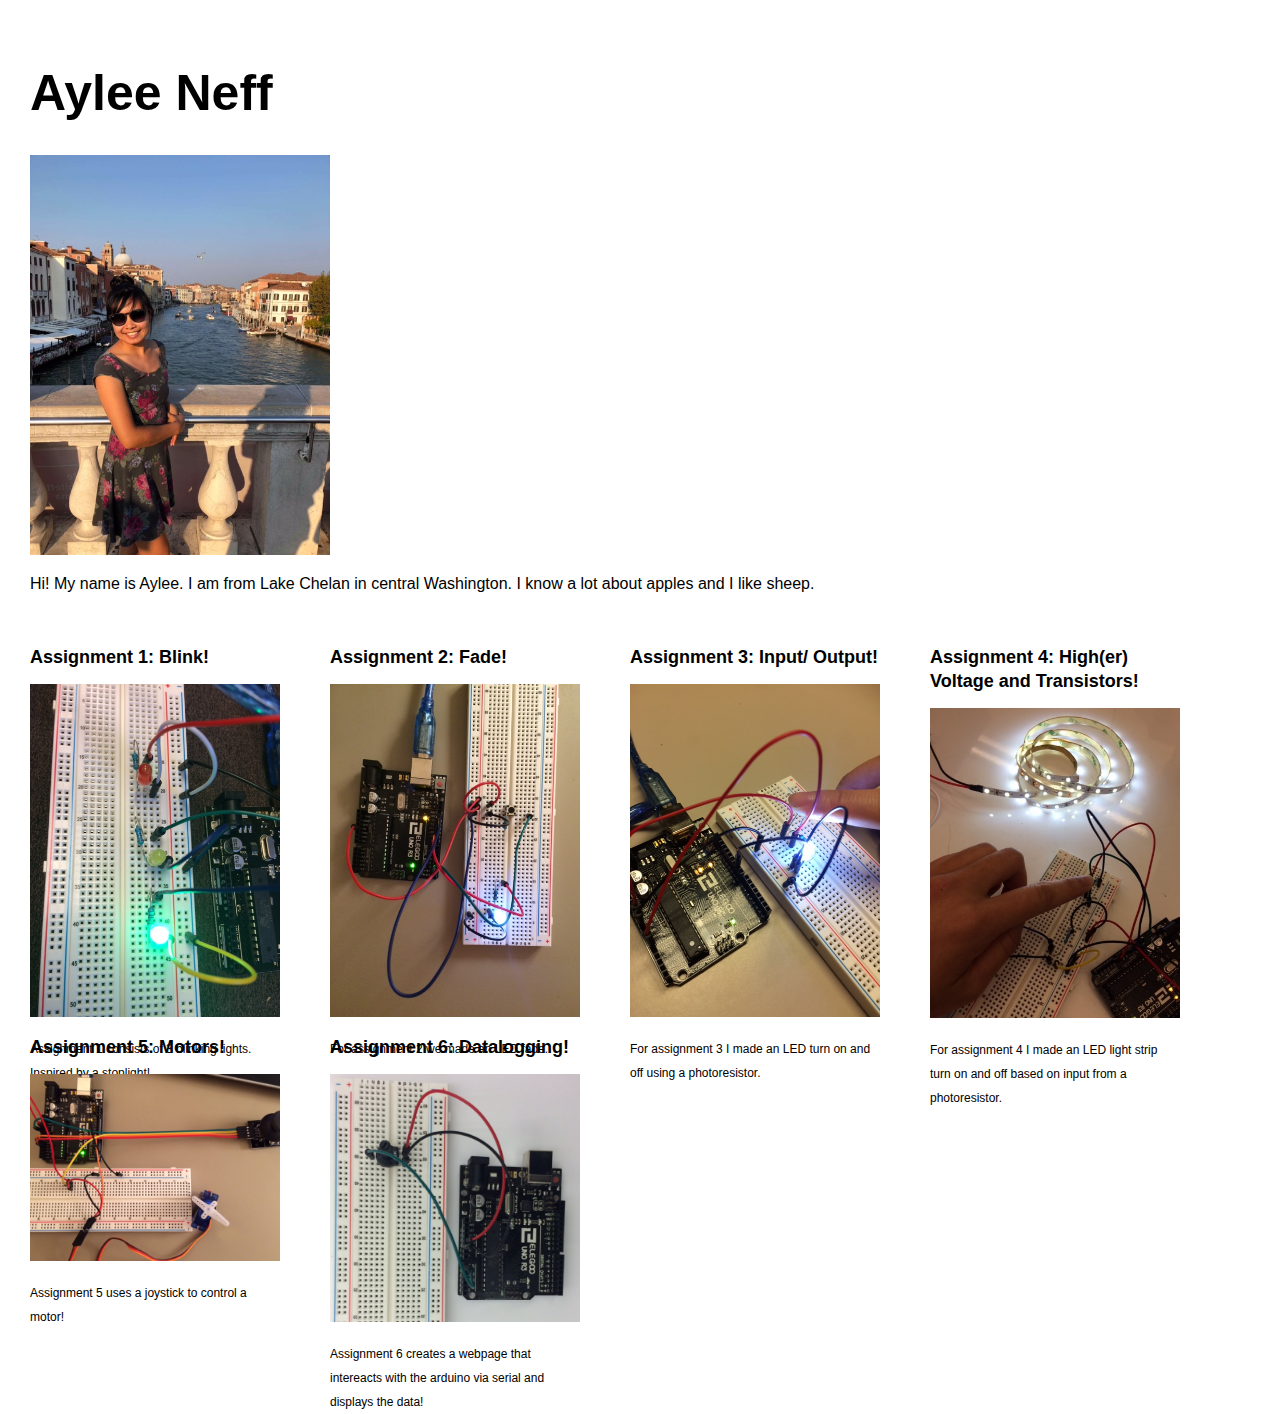
==== index.html @ cdf84911 "Update index.html" ====
<!DOCTYPE html> 
<html> 
    <head> 
        <meta charset="utf-8"> 
        <meta name="viewport" content="width=device-width, maximum-scale=1.0" />

        <title>Example Student's HCDE 439 Physical Computing Page!</title> 

        <link href="style.css" media="screen" rel="stylesheet" type="text/css" />

    </head> 
    <body> 

        <div class="header">
            <h1>Aylee Neff</h1>
            <p>
            <img src="IMG_3827.JPG" height=400></a>
            </p>
            <p>
            Hi! My name is Aylee.  I am from Lake Chelan in central Washington.  I know a lot about apples and I like sheep. 
            </p>
        </div>
        <div class="assignments">

            <div class="assignment">
              <a href="assignment1.html"><h2>Assignment 1: Blink!</h2>
                  <img src="greenLight.JPG" width=250></a>
                <p>
		Assignment 1 consists of 3 blinking lights.  Inspired by a stoplight!
                </p>
            </div>

            <div class="assignment">
              <a href="assignment2.html"><h2>Assignment 2: Fade!</h2>
                  <img src="a2Circuit.JPG" width=250></a>
                <p>
		For assignment 2 we made an LED fade.
                </p>
            </div>
		
            <div class="assignment">
              <a href="assignment3.html"><h2>Assignment 3: Input/ Output!</h2>
                  <img src="a3Pic.JPG" width=250></a>
                <p>
		For assignment 3 I made an LED turn on and off using a photoresistor.
                </p>
            </div>
 	   
		<div class="assignment">
                <a href="assignment4.html"><h2>Assignment 4: High(er) Voltage and Transistors!</h2>
                <img src="A4Pic.JPG" width=250></a>
                <p>
		For assignment 4 I made an LED light strip turn on and off based on input from a photoresistor.
                </p>
            </div>	
		
	 <div class="assignment">
         <a href="assignment5.html"><h2>Assignment 5: Motors!</h2>
         <img src="a5Pic.jpg" width=250></a>
         <p>
	 Assignment 5 uses a joystick to control a motor!
         </p>
         </div>
	
	 <div class="assignment">
         <a href="assignment6.html"><h2>Assignment 6: Datalogging!</h2>
         <img src="a6Circuit.jpg" width=250></a>
         <p>
	 Assignment 6 creates a webpage that intereacts with the arduino via serial and displays the data!
         </p>
         </div>
		
	</div>
    </body>
</html>
---- style.css ----
html, body {
  padding: 0 0 15 0;
  margin: 0;
  font-family: 'helvetica', 'arial', 'sans';
}

h1,h2,h3,h4 {
  font-family: 'helvetica', 'arial', 'sans';
  }


a {
  color: #000;
}

.header {
  background: #fff;
  color: #000;
  height: 550px;
  padding: 30px 30px 30px;
}

.header h1 {
  font-size: 50px;
  }

.assignment {
  font-size: 12px;
  line-height: 24px;
  font-family: 'helvetica', 'arial', 'sans';
  padding: 20px 20px 20px 30px;
  width: 250px;
  height: 350px;
  float: left;
}

.assignment a {
    color: #000;
    text-decoration: none;
}

.assignment a:hover {
  background: #F06;
  color: #F06;
  text-decoration: none;
}


.footer {
    width: 1100px;
    float: left;
    padding: 300px 0px 30px 30px;
}

.widebody {
    width: 800px;
    padding: 0px 30px 30px 30px;
}

.widebody a {
}

.widebody a:hover {
  background: #F06;
  color: #FFF;
  text-decoration: none;
}
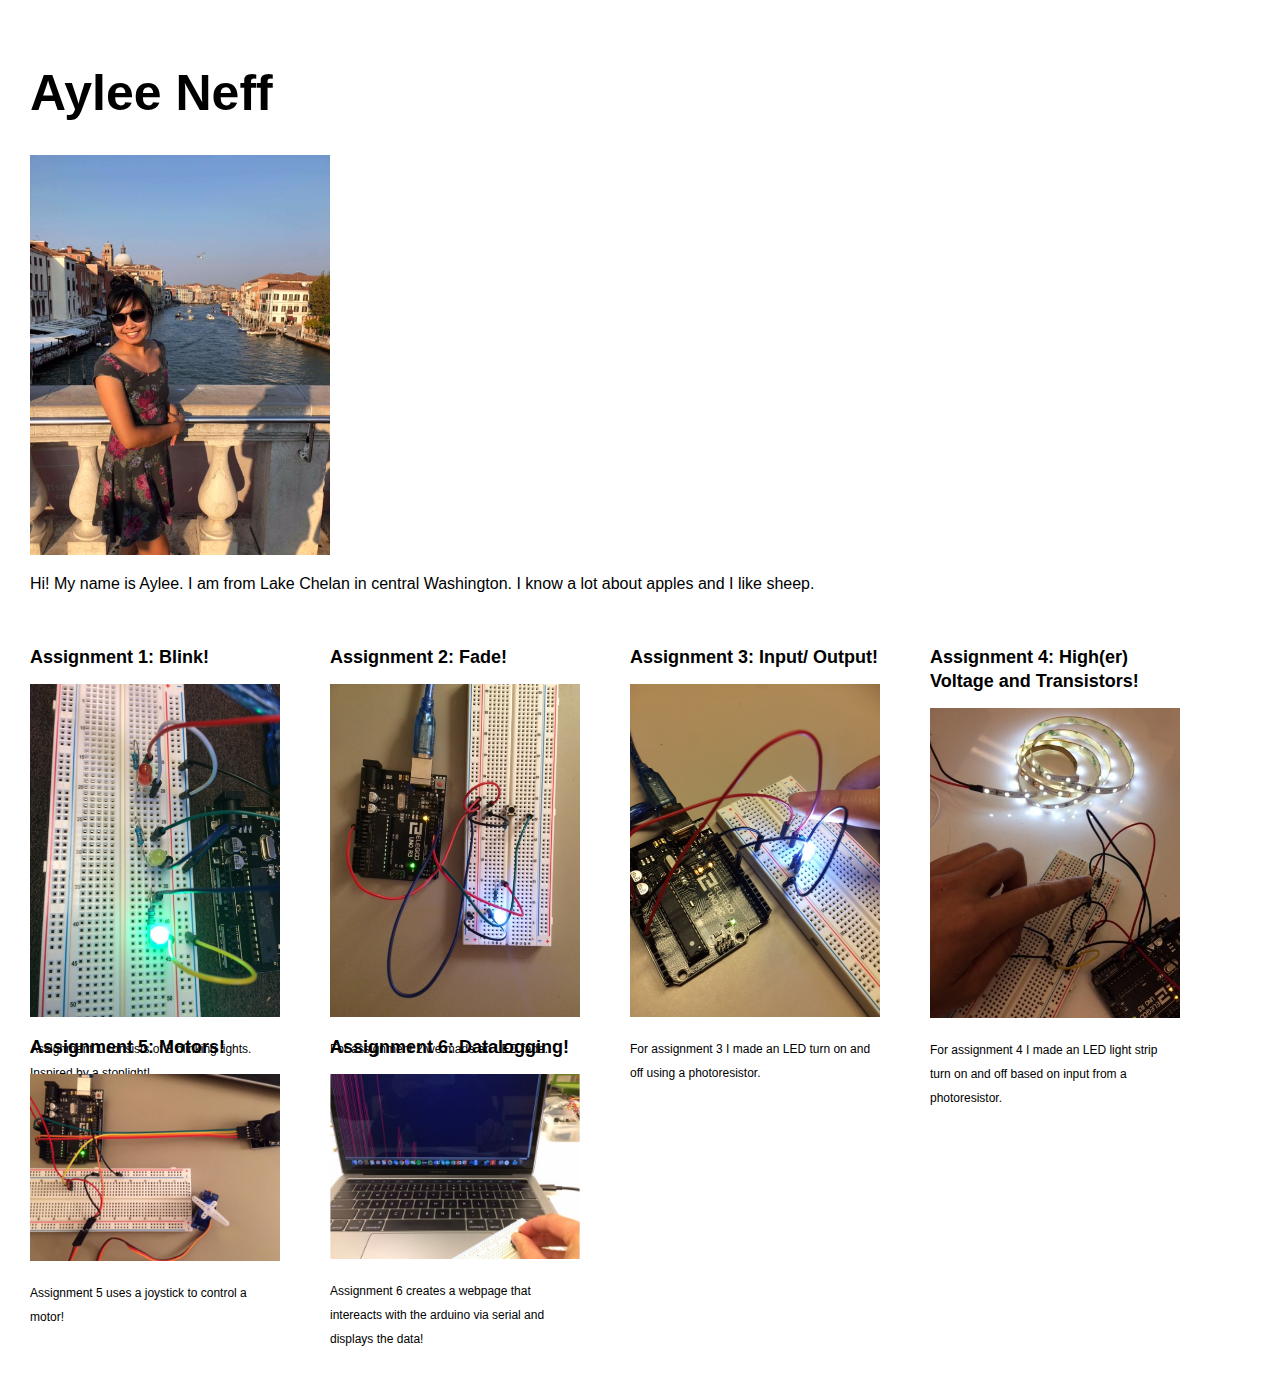
==== commit 15f21c2e: "Update index.html" ====
--- a/index.html
+++ b/index.html
@@ -64,7 +64,7 @@
 	
 	 <div class="assignment">
          <a href="assignment6.html"><h2>Assignment 6: Datalogging!</h2>
-         <img src="a6Circuit.jpg" width=250></a>
+         <img src="a6Pic2.JPG" width=250></a>
          <p>
 	 Assignment 6 creates a webpage that intereacts with the arduino via serial and displays the data!
          </p>
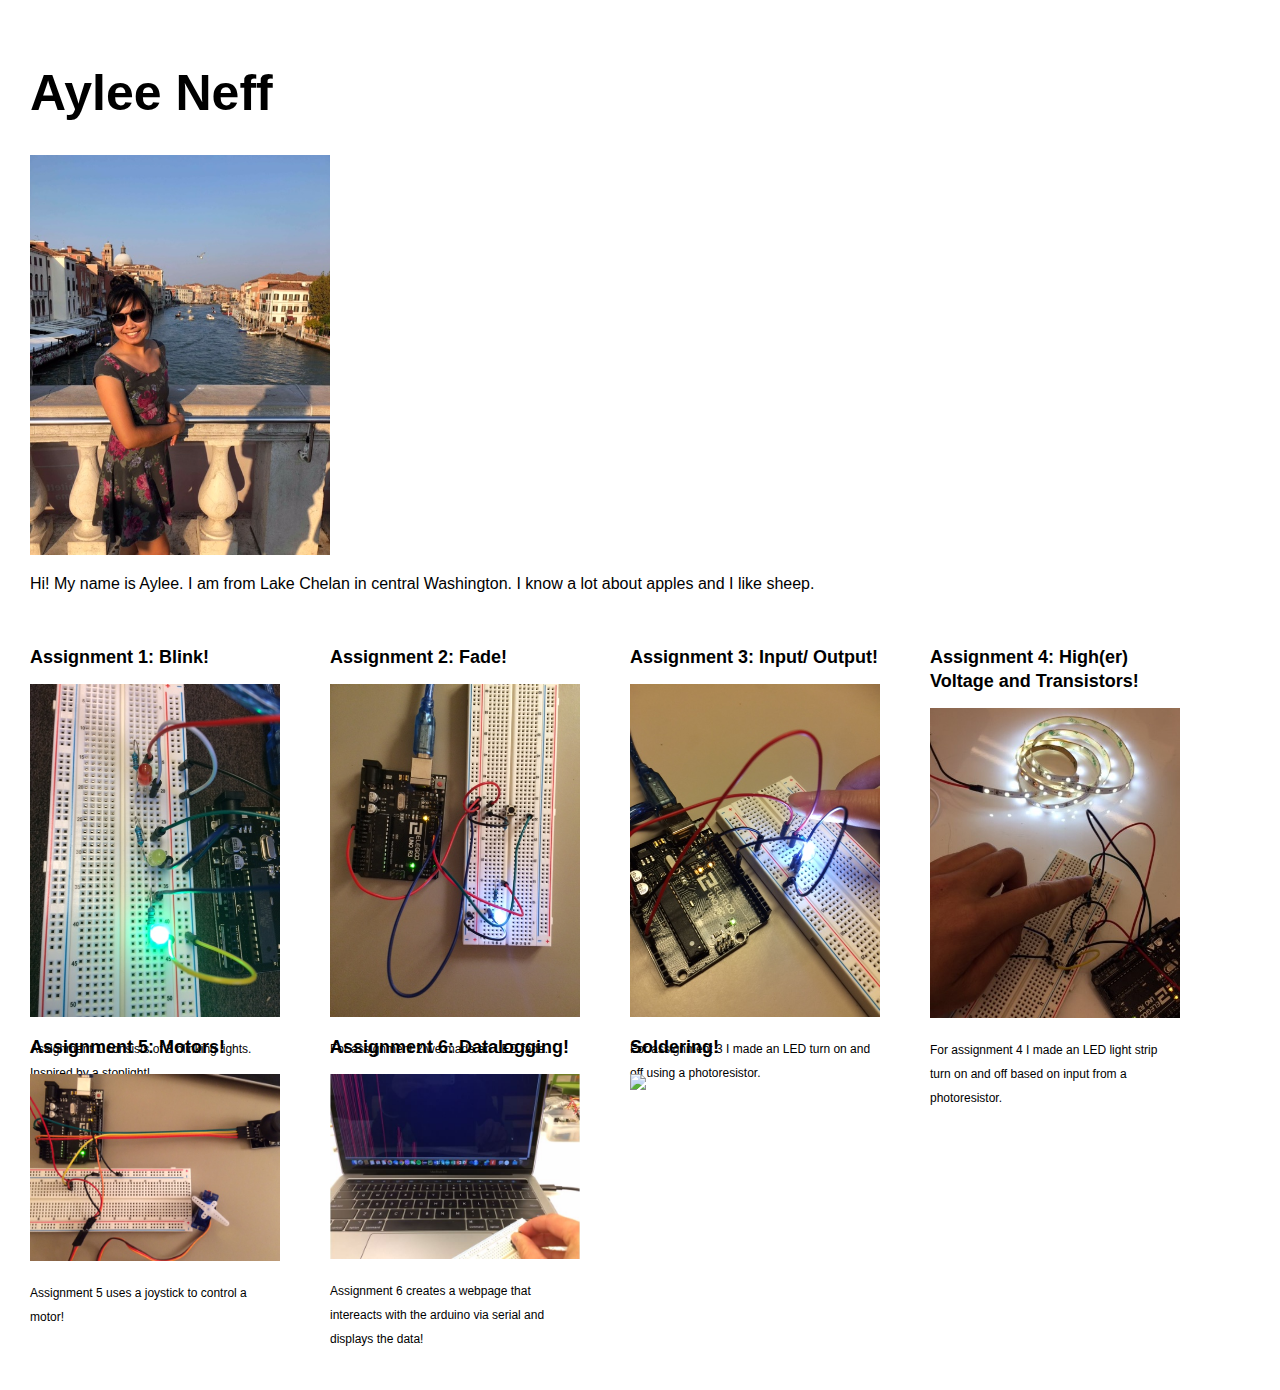
==== commit f1bebcbf: "Update index.html" ====
--- a/index.html
+++ b/index.html
@@ -69,6 +69,12 @@
 	 Assignment 6 creates a webpage that intereacts with the arduino via serial and displays the data!
          </p>
          </div>
+	 <div class="assignment">
+         <a href="soldering.html"><h2>Soldering!</h2>
+         <img src="Solder1.JPG" width=250></a>
+         <p>
+         </p>
+         </div>
 		
 	</div>
     </body>
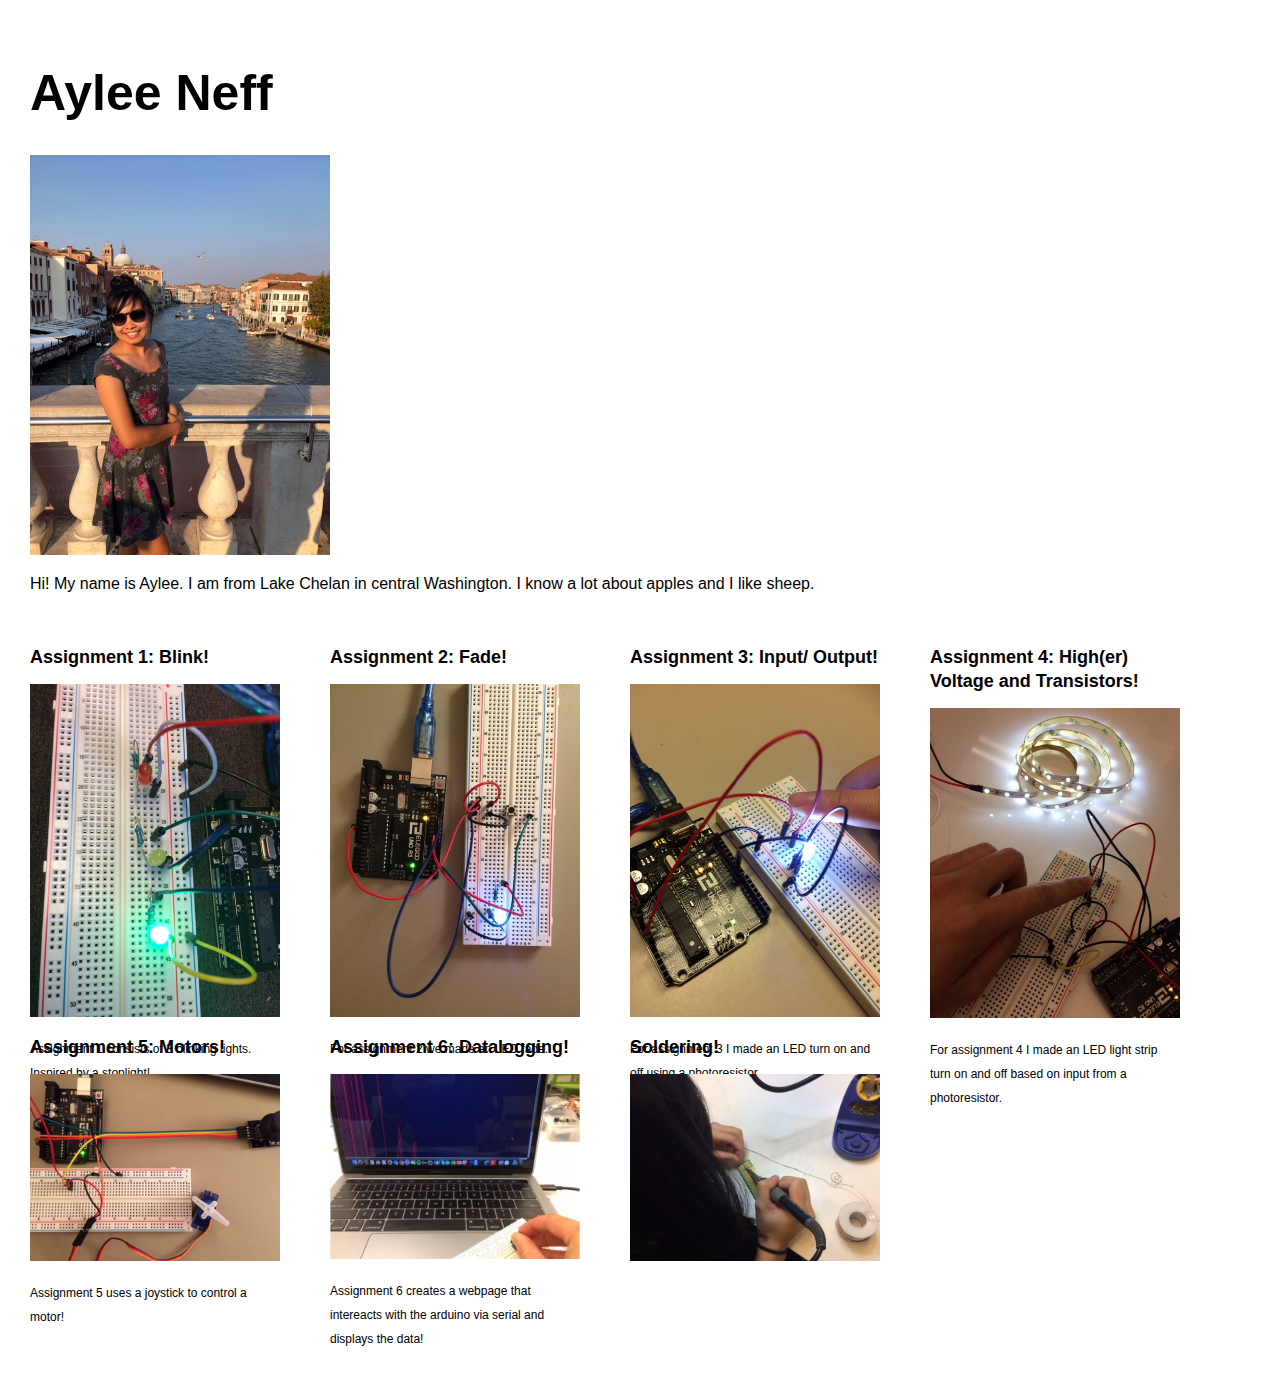
==== commit f7879635: "Update index.html" ====
--- a/index.html
+++ b/index.html
@@ -71,7 +71,7 @@
          </div>
 	 <div class="assignment">
          <a href="soldering.html"><h2>Soldering!</h2>
-         <img src="Solder1.JPG" width=250></a>
+         <img src="solder1.JPG" width=250></a>
          <p>
          </p>
          </div>
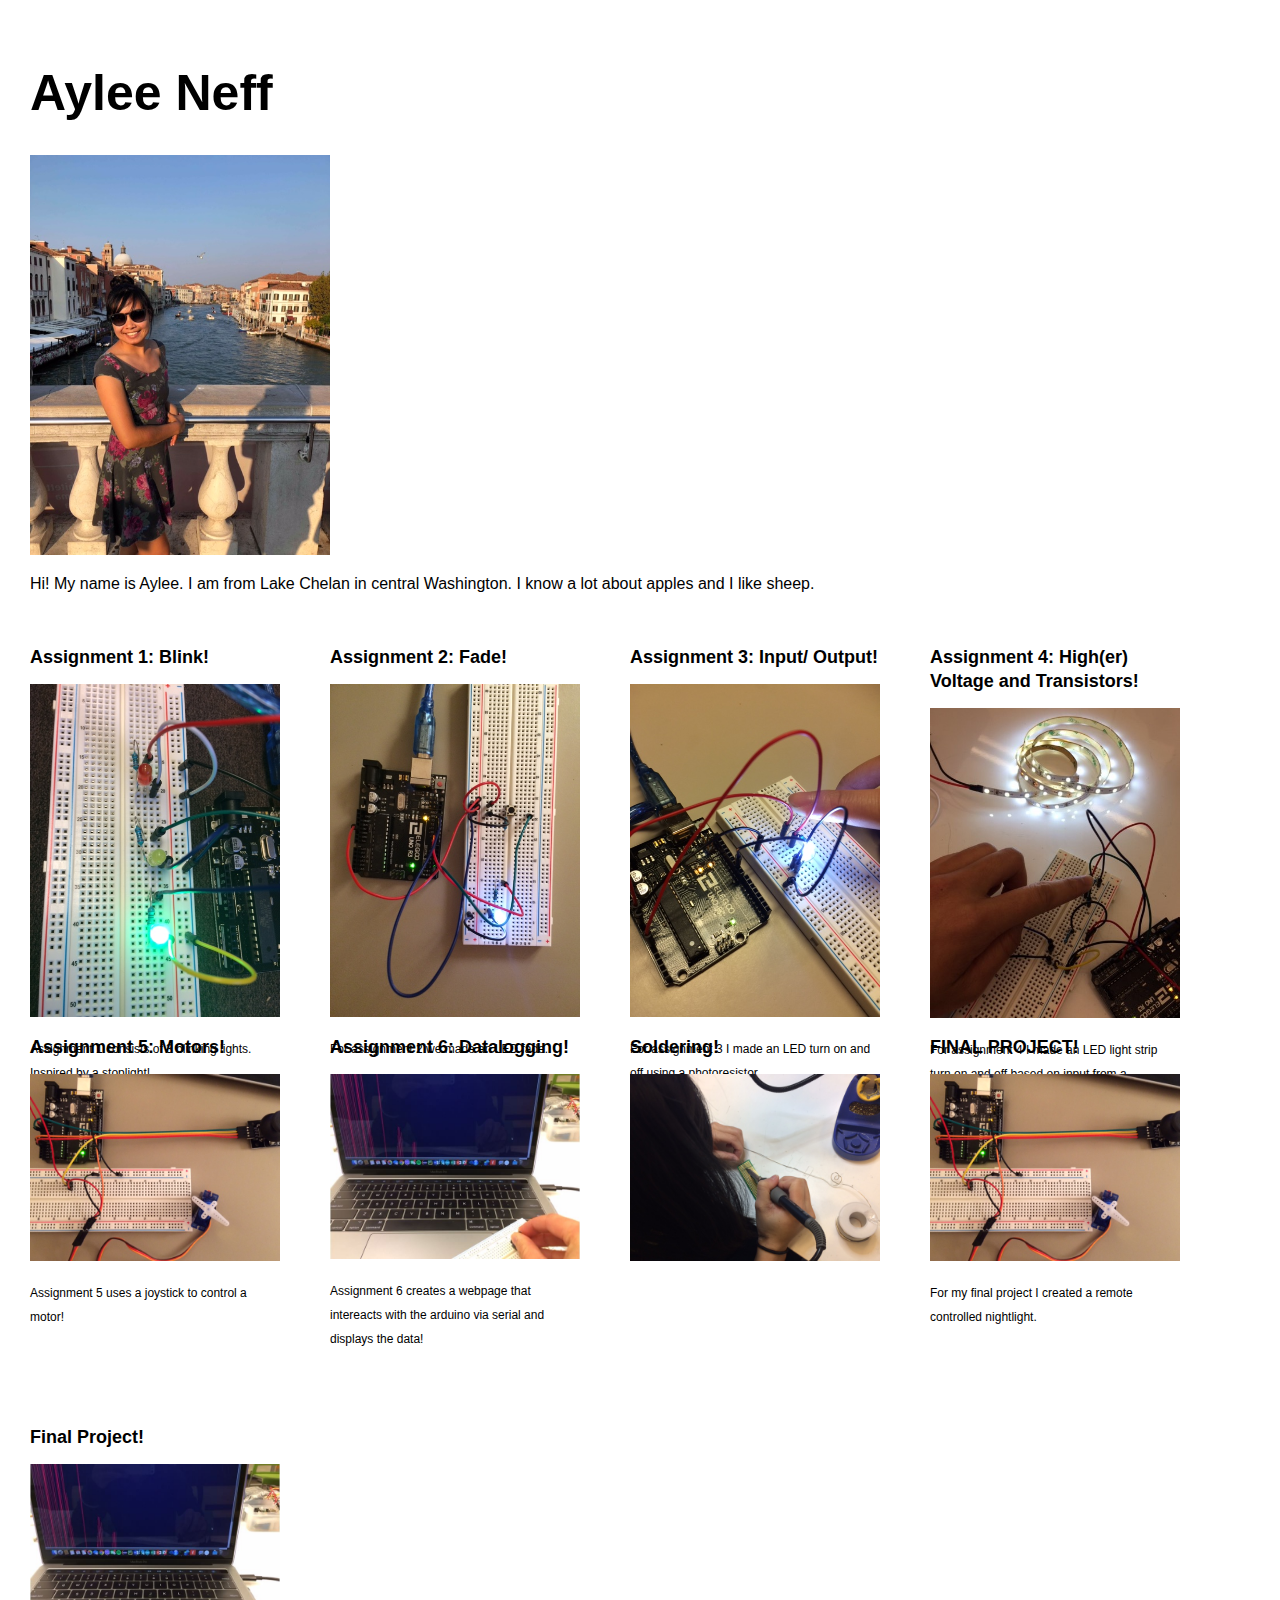
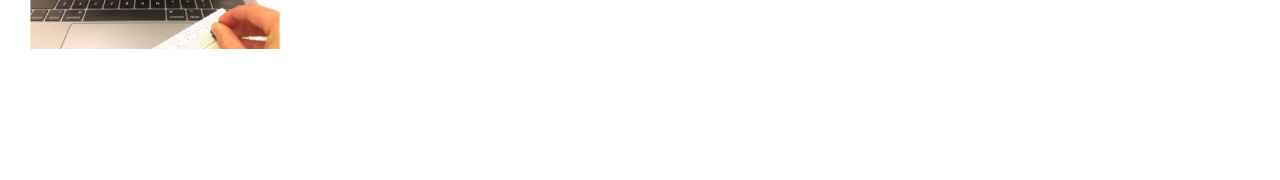
==== commit f5eae6fe: "Update index.html" ====
--- a/index.html
+++ b/index.html
@@ -76,6 +76,19 @@
          </p>
          </div>
 		
+	 <div class="assignment">
+         <a href="finalProject.html"><h2>FINAL PROJECT!</h2>
+         <img src="a5Pic.jpg" width=250></a>
+         <p>
+	 For my final project I created a remote controlled nightlight.
+         </p>
+         </div>
+	
+	 <div class="assignment">
+         <a href="finalProject.html"><h2>Final Project!</h2>
+         <img src="a6Pic2.JPG" width=250></a>
+         <p>
+		
 	</div>
     </body>
 </html>
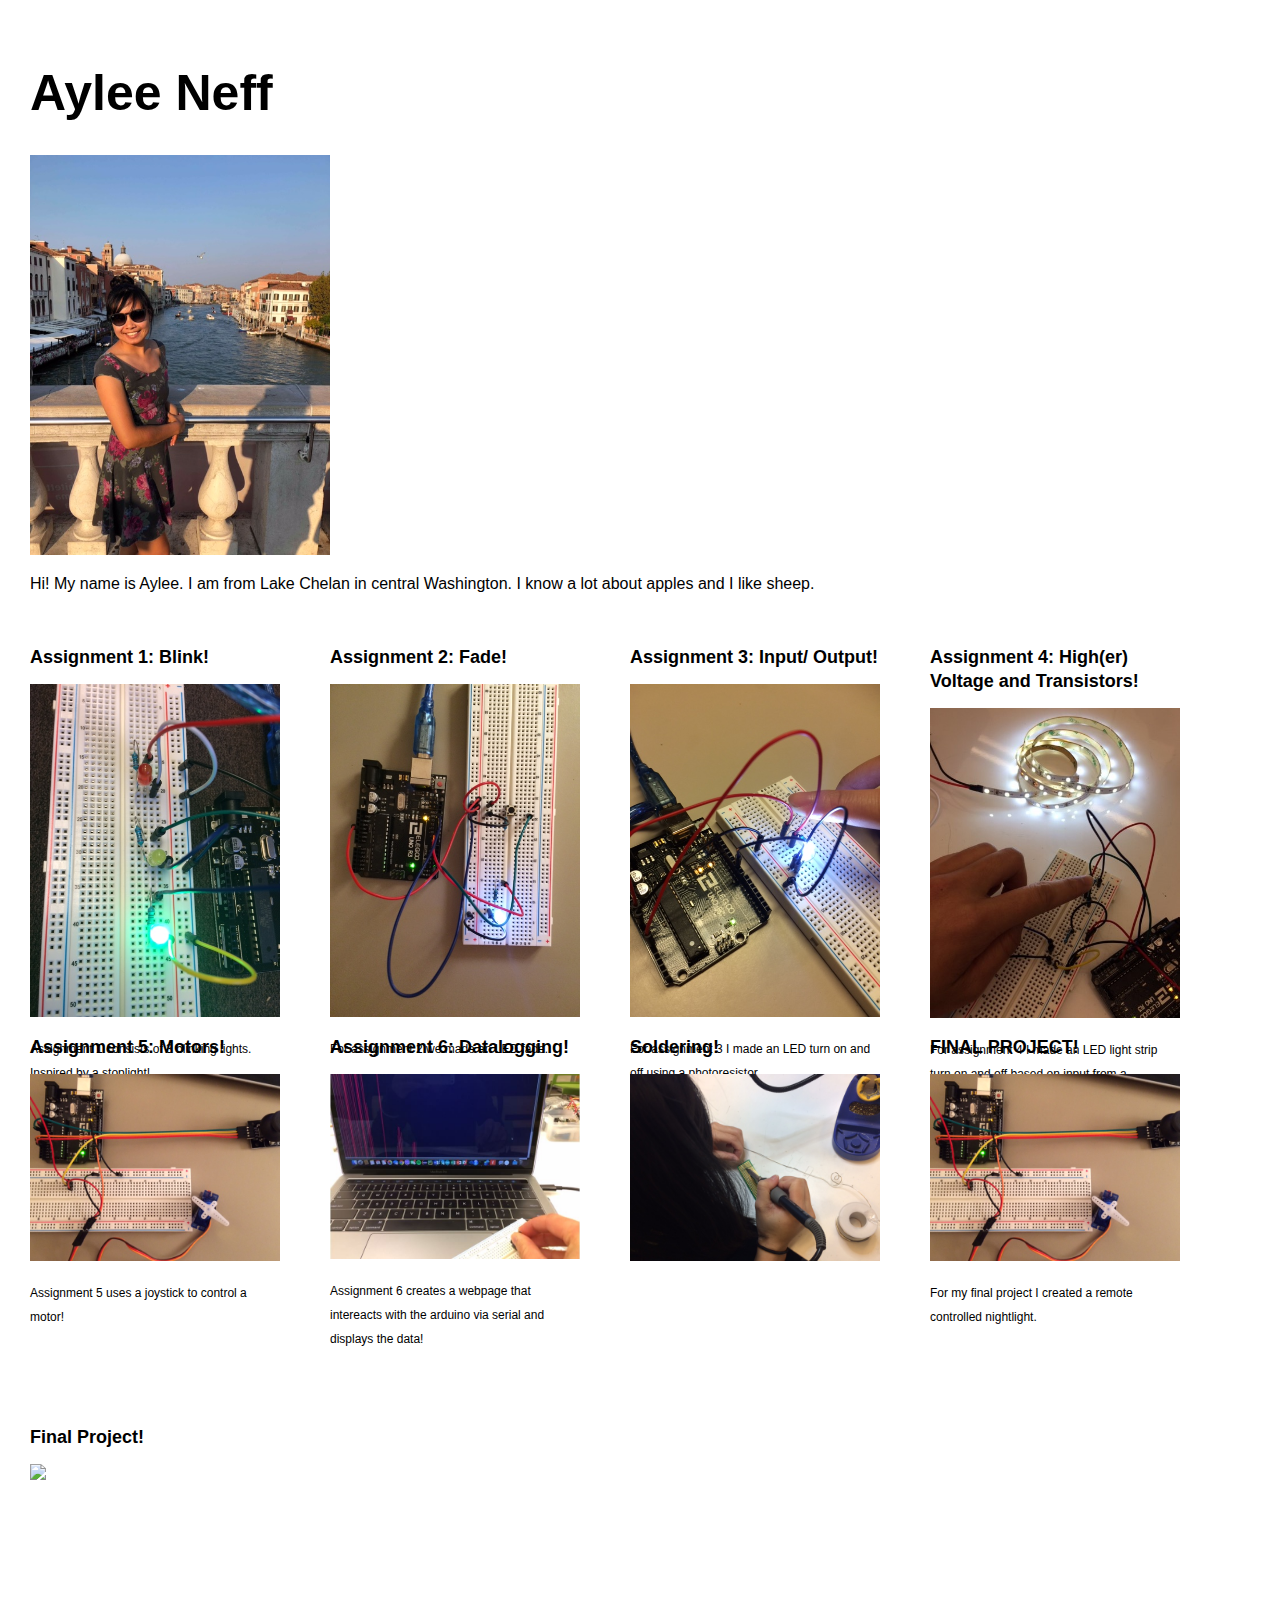
==== commit c2541614: "Update index.html" ====
--- a/index.html
+++ b/index.html
@@ -86,7 +86,7 @@
 	
 	 <div class="assignment">
          <a href="finalProject.html"><h2>Final Project!</h2>
-         <img src="a6Pic2.JPG" width=250></a>
+         <img src="finalPic.JPG" width=250></a>
          <p>
 		
 	</div>
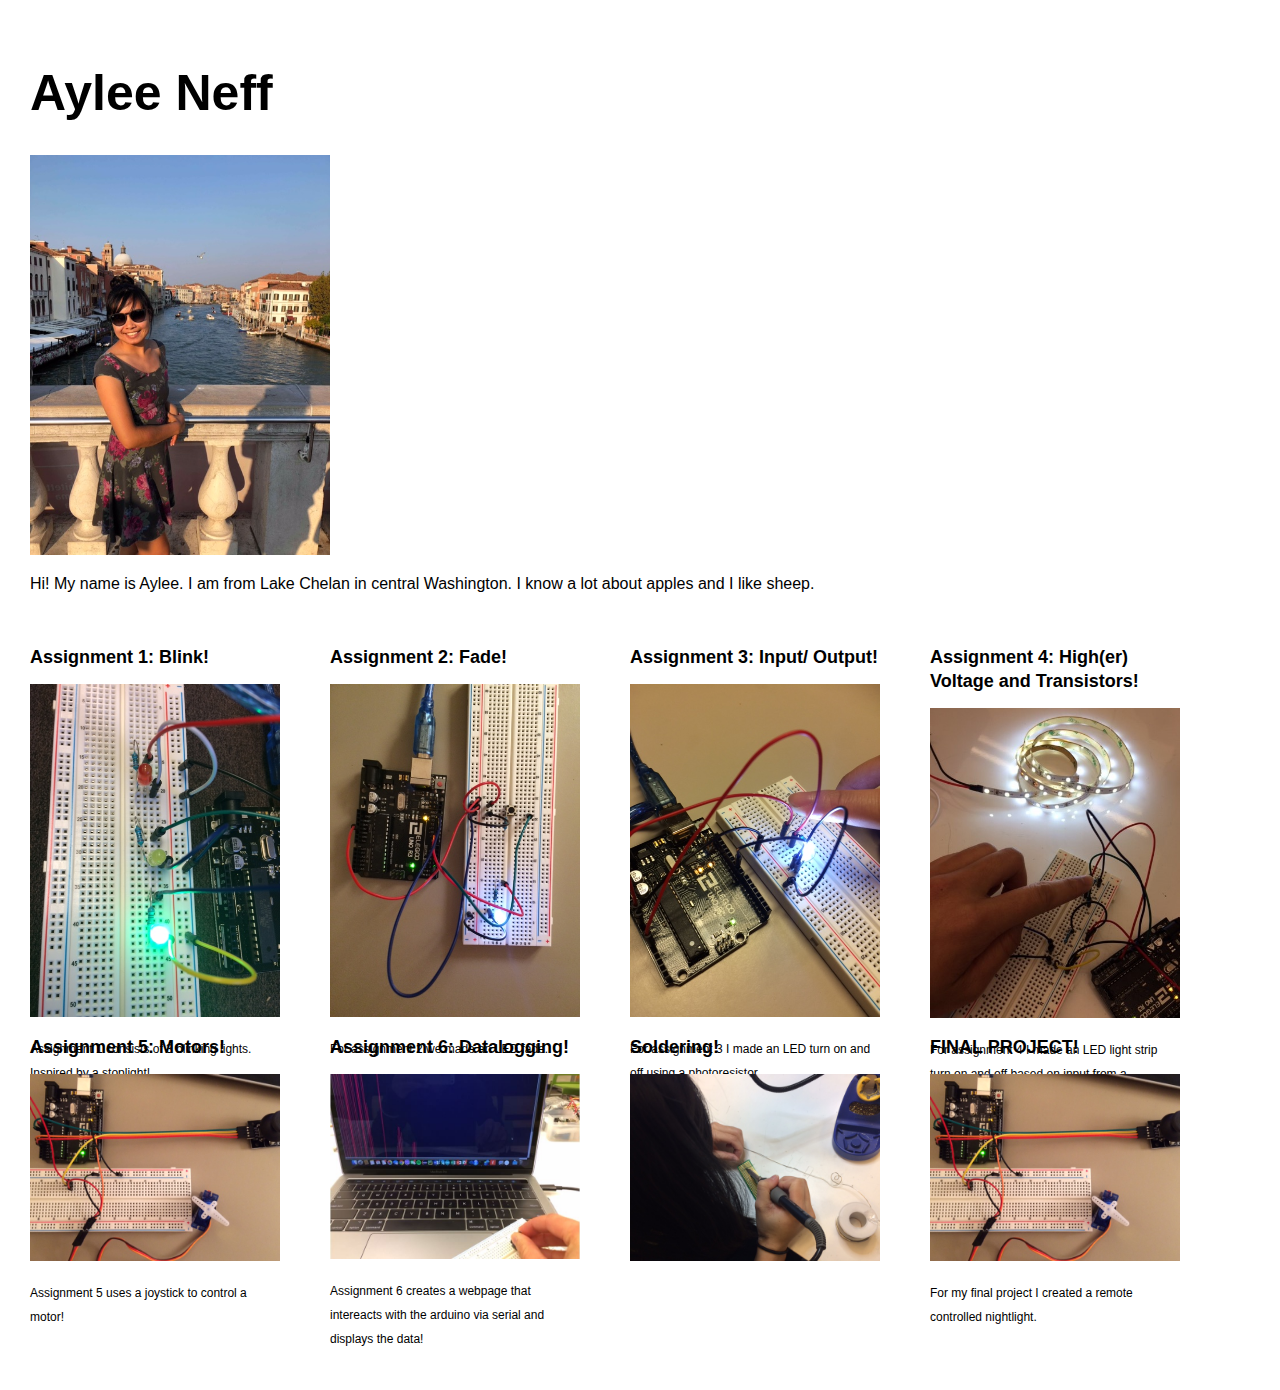
==== commit 6b14c901: "Update index.html" ====
--- a/index.html
+++ b/index.html
@@ -84,10 +84,6 @@
          </p>
          </div>
 	
-	 <div class="assignment">
-         <a href="finalProject.html"><h2>Final Project!</h2>
-         <img src="finalPic.JPG" width=250></a>
-         <p>
 		
 	</div>
     </body>
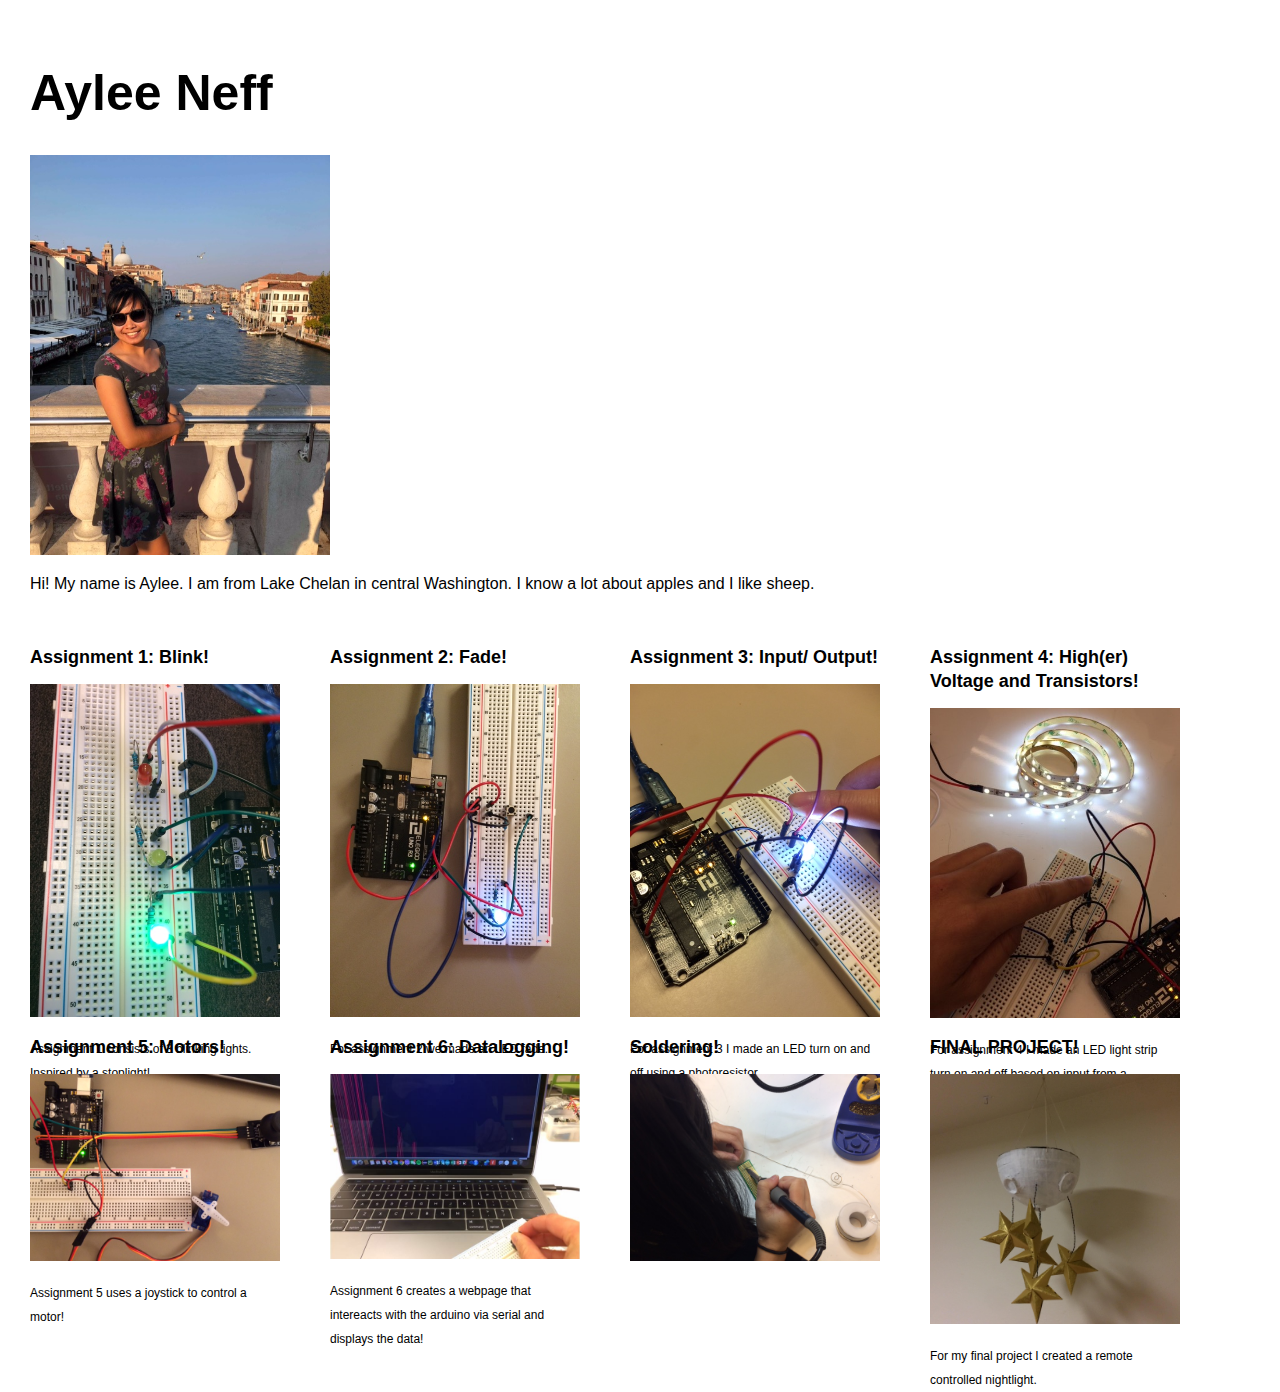
==== commit b0e14c1b: "Update index.html" ====
--- a/index.html
+++ b/index.html
@@ -78,7 +78,7 @@
 		
 	 <div class="assignment">
          <a href="finalProject.html"><h2>FINAL PROJECT!</h2>
-         <img src="a5Pic.jpg" width=250></a>
+         <img src="finalPic.jpg" width=250></a>
          <p>
 	 For my final project I created a remote controlled nightlight.
          </p>
